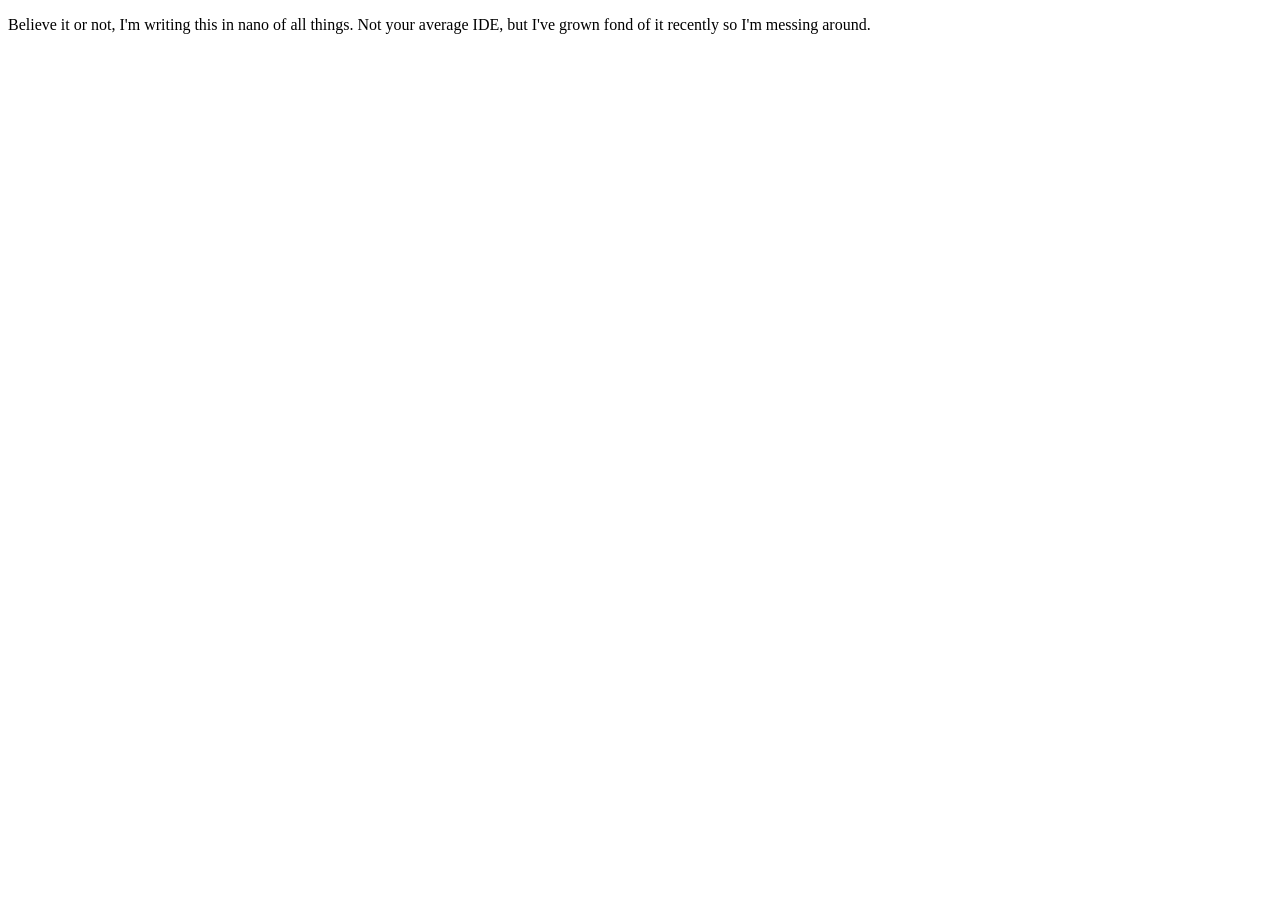
==== index.html @ da485ebe "Init" ====
<!DOCTYPE html>
<html lang="en">
  <head>
    <meta charset="UTF-8">
    <meta name="viewport" content="width=device-width, initial-scale=1.0">
    <meta http-equiv="X-UA-Compatible" content="ie=edge">
    <title>HTML 5 Boilerplate</title>
    <link rel="stylesheet" href="style.css">
  </head>
  <body>
    <script src="index.js"></script>
    <p>Believe it or not, I'm writing this in nano of all things. Not your average IDE, but I've grown fond of it recently so I'm messing around.</p>
  </body>
</html>
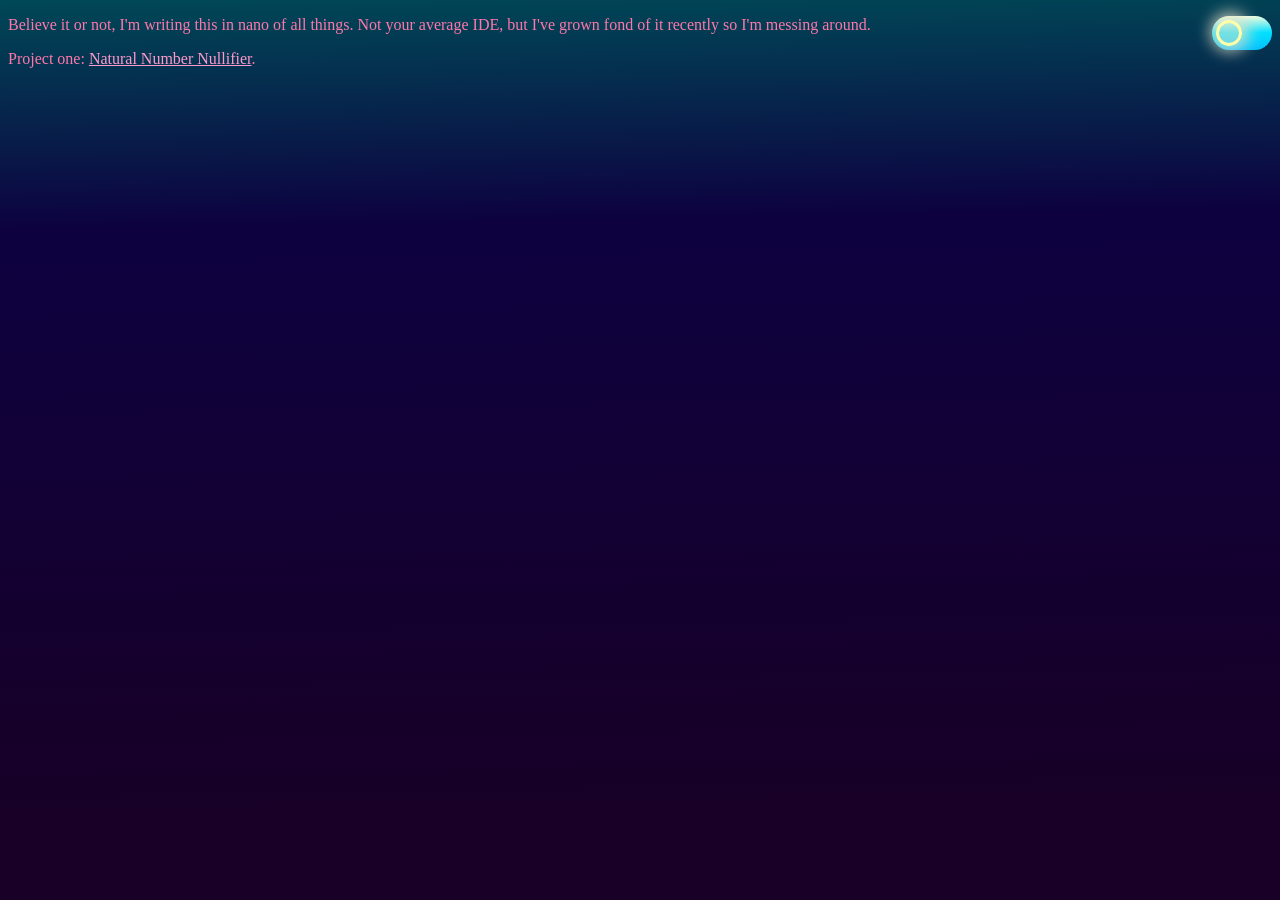
==== commit f51e4d0f: "Now that's stylin'" ====
--- a/index.html
+++ b/index.html
@@ -1,14 +1,15 @@
 <!DOCTYPE html>
-<html lang="en">
+<html lang="en" class="abyss">
   <head>
     <meta charset="UTF-8">
     <meta name="viewport" content="width=device-width, initial-scale=1.0">
     <meta http-equiv="X-UA-Compatible" content="ie=edge">
-    <title>HTML 5 Boilerplate</title>
-    <link rel="stylesheet" href="style.css">
+    <title>Vex's Project Archive</title>
+    <link rel="stylesheet" href="Stylesheets/Global.css">
   </head>
   <body>
-    <script src="index.js"></script>
     <p>Believe it or not, I'm writing this in nano of all things. Not your average IDE, but I've grown fond of it recently so I'm messing around.</p>
+    <p>Project one: <a href="/Projects/NNN/NaturalNumberNullifier.html">Natural Number Nullifier</a>.</p>
+    <script src="theme-changer.js"></script>
   </body>
 </html>
--- a/Stylesheets/Global.css
+++ b/Stylesheets/Global.css
@@ -0,0 +1,100 @@
+/* This is where I will define a pattern library for the site, with both sky and abyss themes. */
+
+@import "./Zenith.css"; /* Light mode */
+@import "./Abyss.css"; /* Dark mode */
+
+
+/* hack to properly apply theme background to full viewport height */
+html {
+  height: 100vh;
+  width: 100vw;
+}
+
+/* define abyss/zenith toggle here because it's used by both themes */
+
+/* selector operators used:
+   + -> chooses next sibling
+   ~ -> chooses any sibling
+*/
+
+/* defaults */
+.toggle {
+  float: right;
+  position: relative;
+  width: 60px;
+  height: 34px;
+  input {
+    display: none;
+  }
+  .slider-bg {
+    transition: 0.4s;
+    position: absolute;
+    cursor: pointer;
+    top: 0;
+    left: 0;
+    right: 0;
+    bottom: 0;
+    border-radius: 34px;
+  }
+  .slider-knob {
+    transition: 0.4s;
+    position: absolute;
+    height: 26px;
+    width: 26px;
+    left: 4px;
+    top: 4px;
+    border-radius: 50%;
+  }
+}
+
+/* When in abyss mode, showing zenith toggle */
+.toggle {
+  input + .slider-bg {
+    background: linear-gradient(359deg, rgba(0, 192, 255, 1) 0%, rgba(0, 224, 255, 1) 50%, rgba(255, 255, 224, 1) 100%);
+  }
+  input ~ .slider-knob {
+    background-color: rgba(225, 225, 200, 0.5);
+    border: 3px solid #FFA;
+    height: 20px;
+    width: 20px;
+    box-shadow: rgba(225, 225, 200, 0.8) 1px -1px 15px 7px;
+  }
+}
+
+
+
+/* When in zenith mode, showing abyss toggle */
+.toggle {
+  input:checked + .slider-bg {
+    background: linear-gradient(353deg, rgba(24, 0, 38, 1) 10%, rgba(13, 1, 64, 1) 40%, rgba(0, 72, 87, 1) 100%);
+  }
+  input:checked ~ .slider-knob {
+    transform: translateX(26px);
+    border: none;
+    height: 26px;
+    width: 26px;
+    box-shadow: rgba(24, 0, 38, 0.5) 0px 0px 5px 2px inset;
+    background-color: #808;
+  }
+  input:checked ~ .slider-knob::before {
+    position: absolute;
+    content: "";
+    height: 18px;
+    width: 10px;
+    left: 10px;
+    top: 5px;
+    background-color: #CB2;
+    border-radius: 50%;
+  }
+  input:checked ~ .slider-knob::after {
+    position: absolute;
+    content: "";
+    height: 7px;
+    width: 6px;
+    left: 12px;
+    top: 12px;
+    background-color: rgba(20, 30, 100, 0.8);
+    border-radius: 50%;
+    box-shadow: rgba(255, 255, 224, 0.8) 1px -2px 2px 1px
+  }
+}
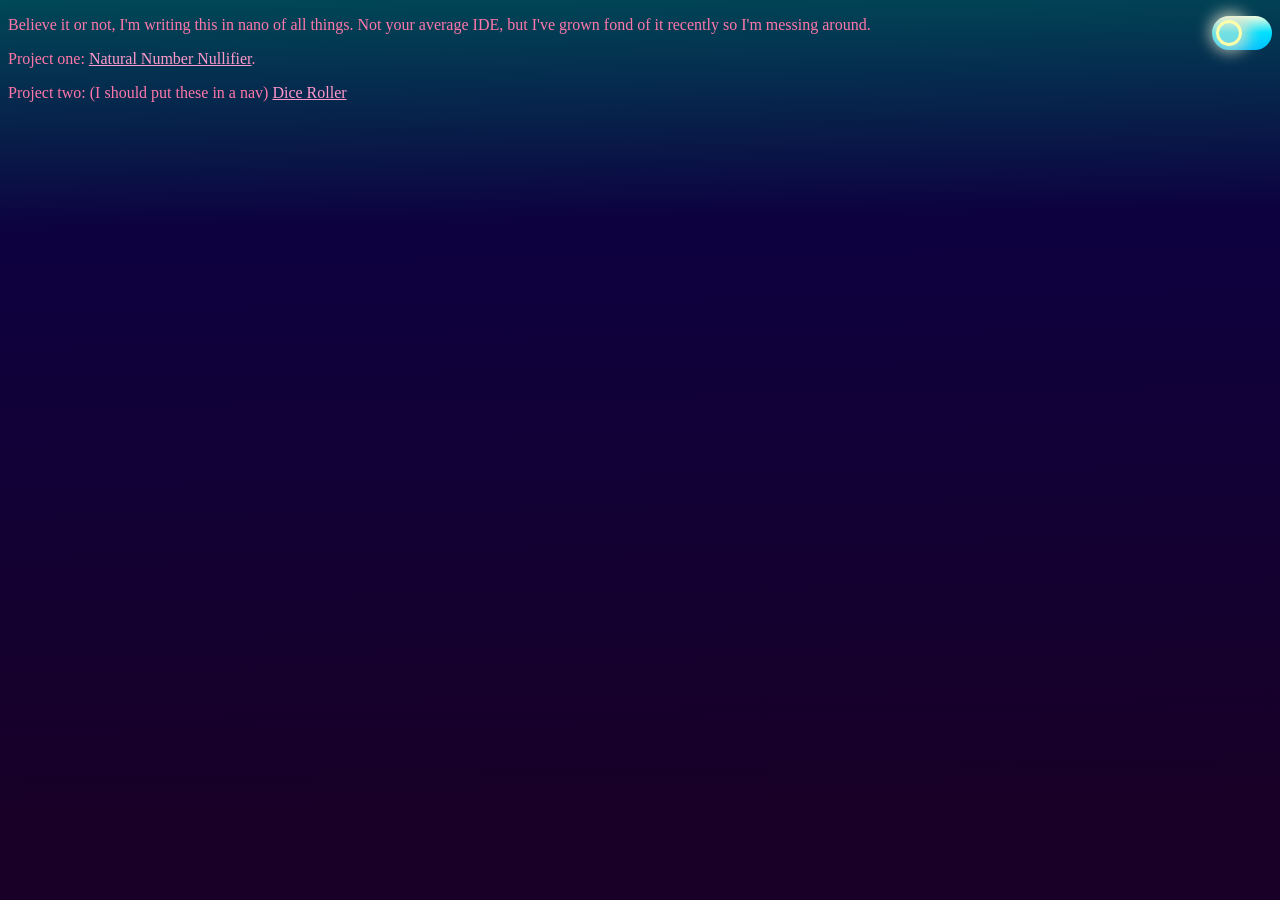
==== commit 2dce3fb5: "Add dice roller" ====
--- a/index.html
+++ b/index.html
@@ -8,8 +8,11 @@
     <link rel="stylesheet" href="Stylesheets/Global.css">
   </head>
   <body>
-    <p>Believe it or not, I'm writing this in nano of all things. Not your average IDE, but I've grown fond of it recently so I'm messing around.</p>
-    <p>Project one: <a href="/Projects/NNN/NaturalNumberNullifier.html">Natural Number Nullifier</a>.</p>
+    <main>
+      <p>Believe it or not, I'm writing this in nano of all things. Not your average IDE, but I've grown fond of it recently so I'm messing around.</p>
+      <p>Project one: <a href="/Projects/NNN/NaturalNumberNullifier.html">Natural Number Nullifier</a>.</p>
+      <p>Project two: (I should put these in a nav) <a href="/Projects/DiceRoller/DiceRoller.html">Dice Roller</a></p>
+    </main>
     <script src="theme-changer.js"></script>
   </body>
 </html>
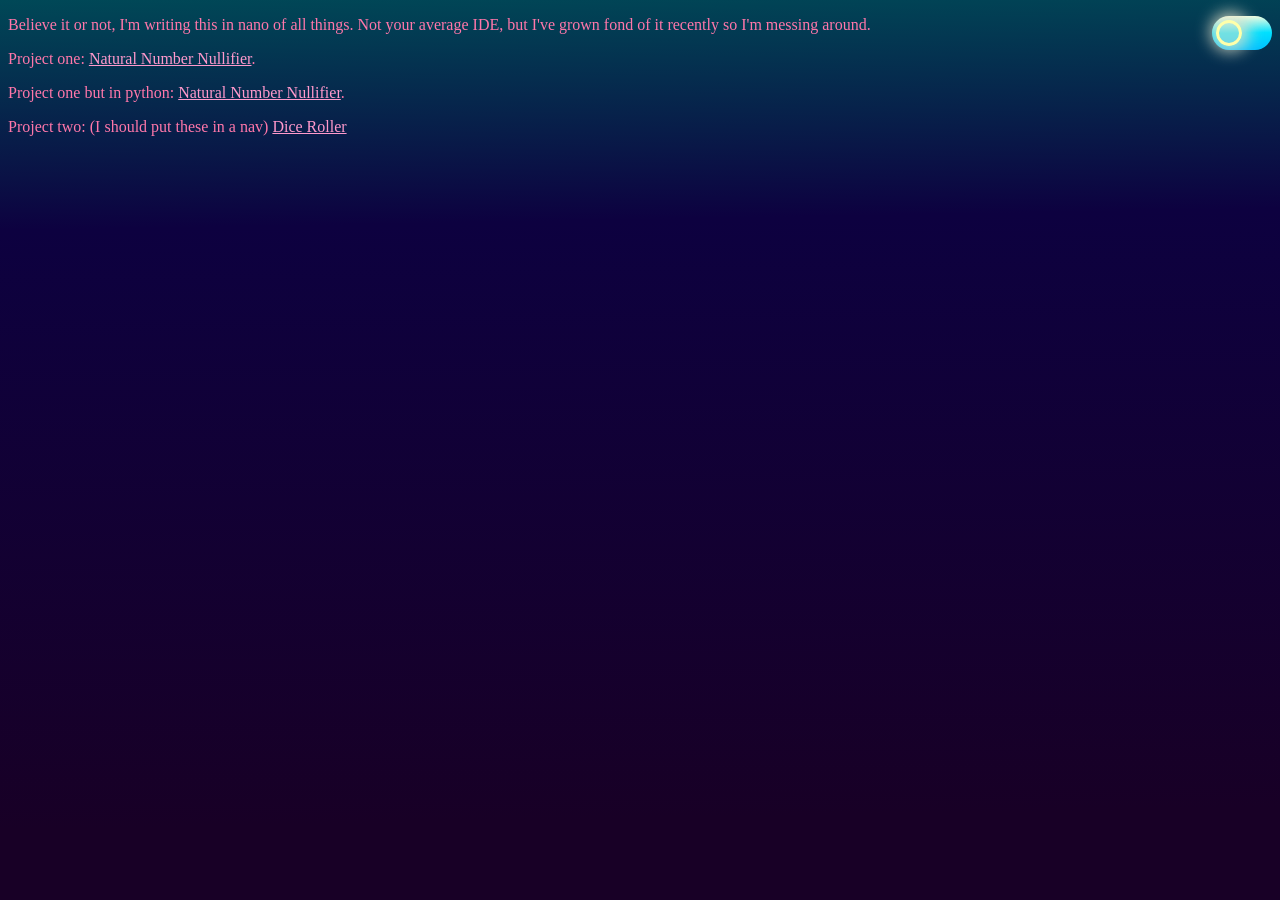
==== commit a373b628: "Add NNN in python" ====
--- a/index.html
+++ b/index.html
@@ -11,6 +11,7 @@
     <main>
       <p>Believe it or not, I'm writing this in nano of all things. Not your average IDE, but I've grown fond of it recently so I'm messing around.</p>
       <p>Project one: <a href="/Projects/NNN/NaturalNumberNullifier.html">Natural Number Nullifier</a>.</p>
+      <p>Project one but in python: <a href="/Projects/NNN/NNNBrython.html">Natural Number Nullifier</a>.</p>
       <p>Project two: (I should put these in a nav) <a href="/Projects/DiceRoller/DiceRoller.html">Dice Roller</a></p>
     </main>
     <script src="theme-changer.js"></script>
